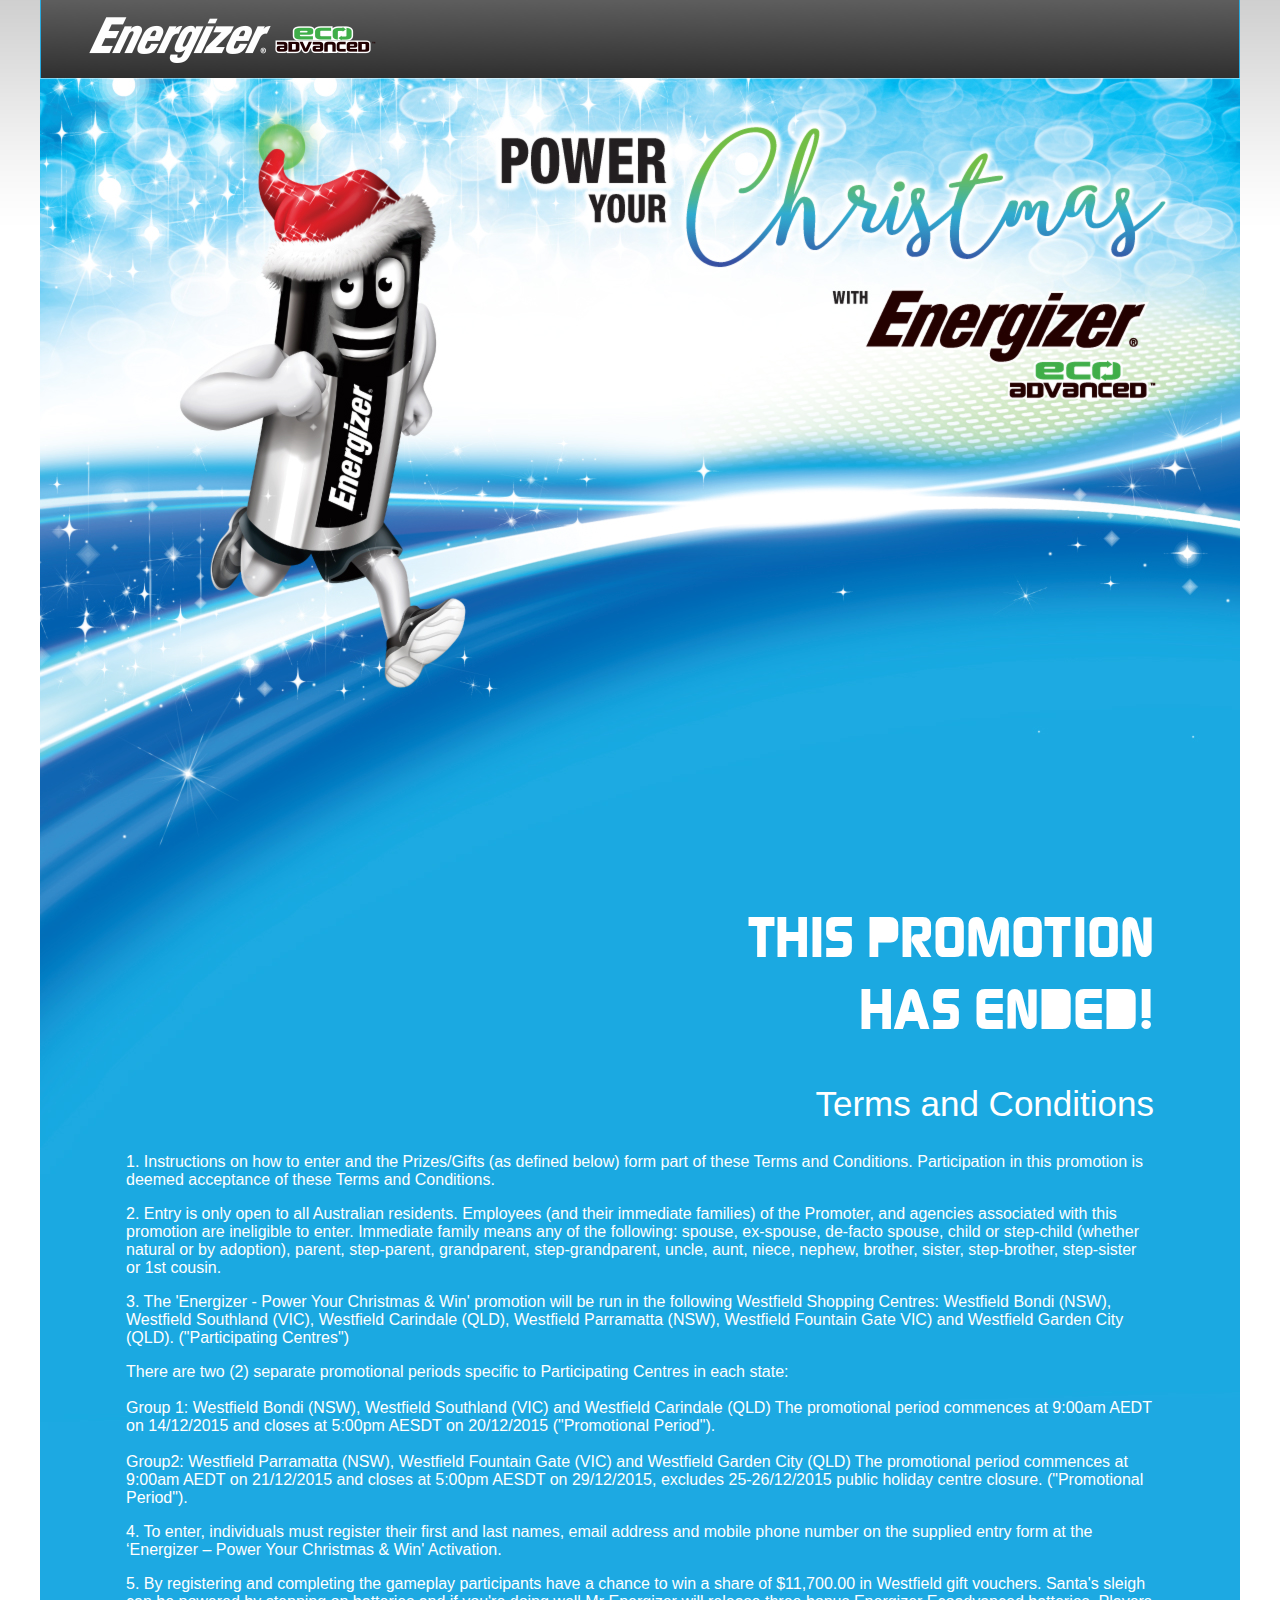
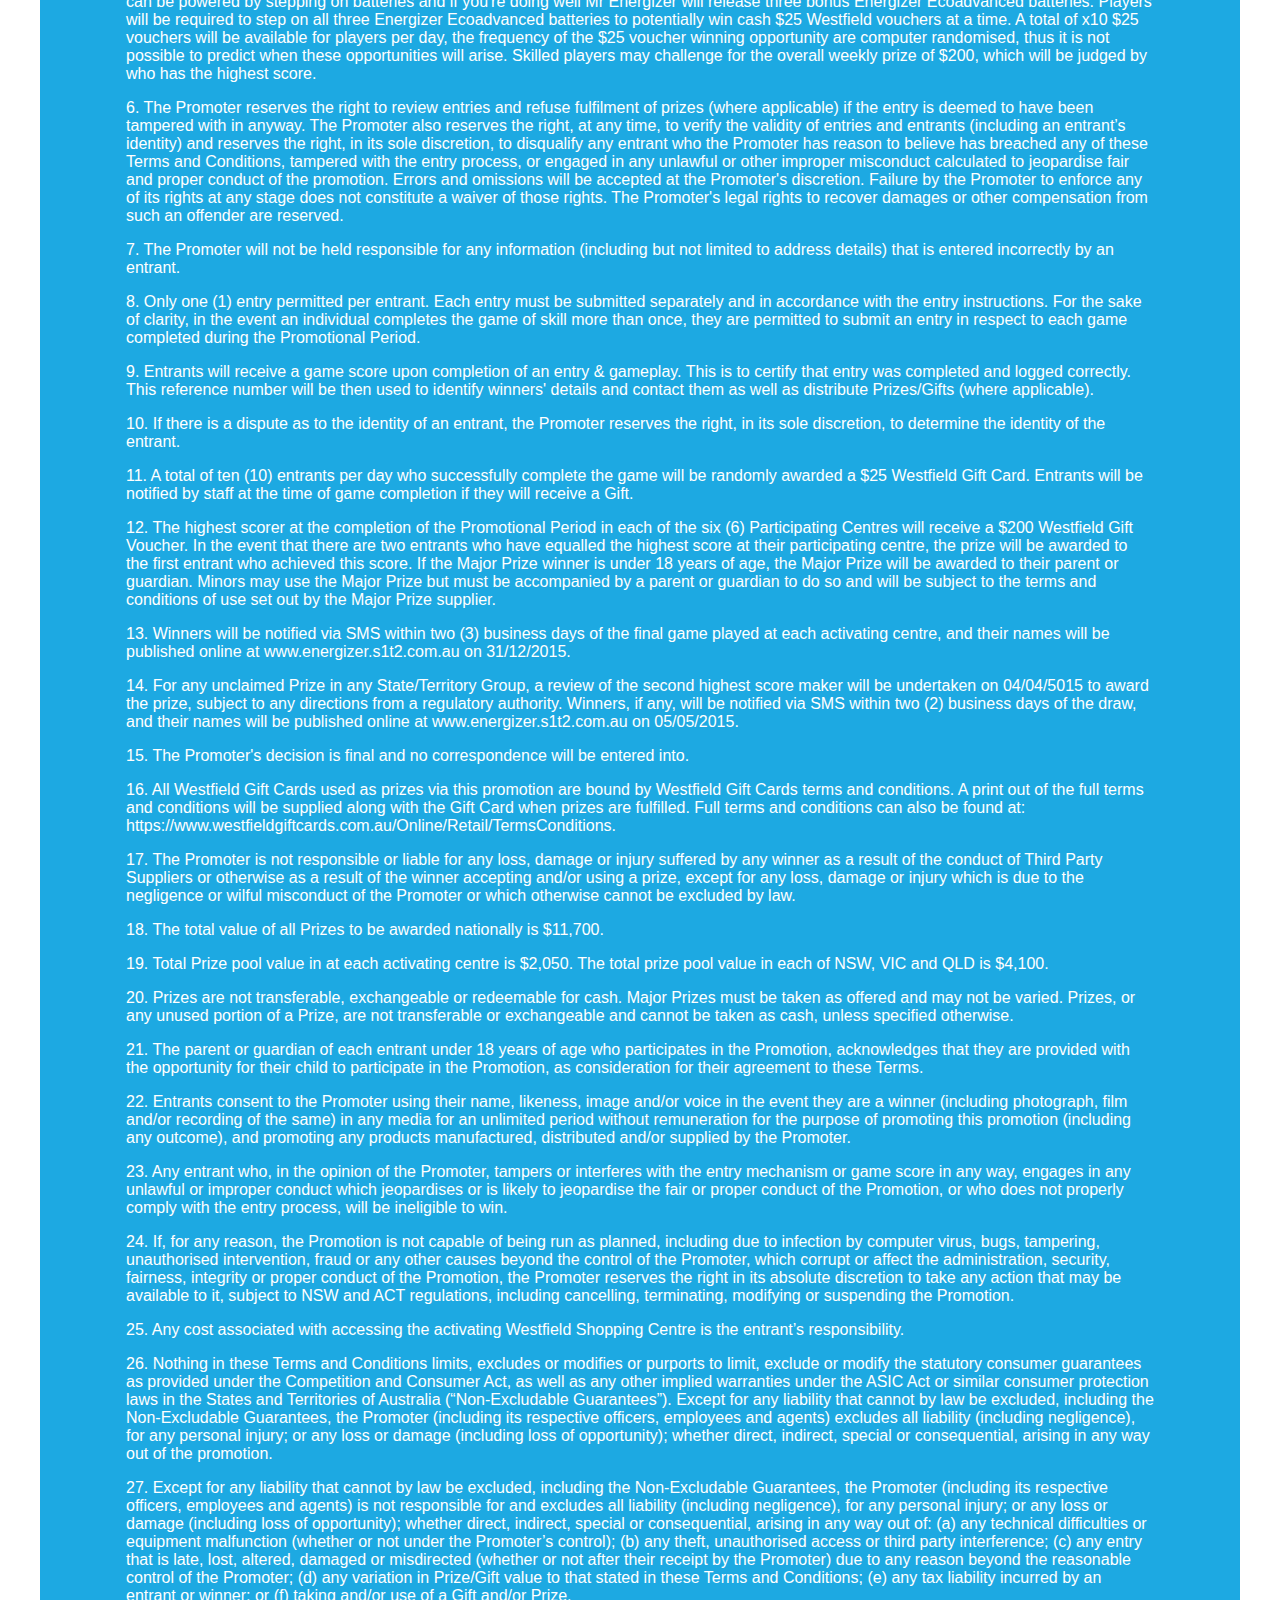
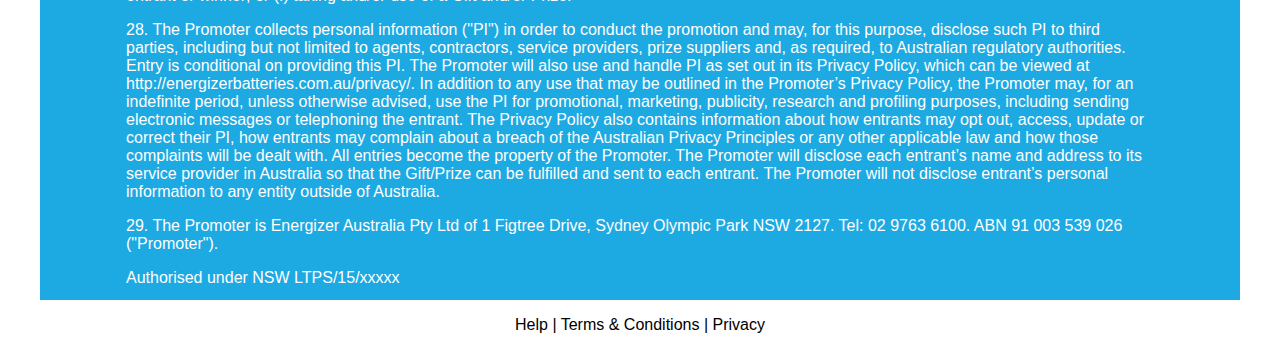
==== terms.html @ d1cc828e "changes" ====
<!DOCTYPE HTML>
<html>
<head>
  <title>Energizer</title>
  <link rel="stylesheet" type="text/css" href="terms.css">
</head>

<body>
  <div class="container">
    <div class="content">
      <h1>THIS PROMOTION<br>HAS ENDED!</h1>  
      <h2>Terms and Conditions</h2>
      <!-- <div class="three-columns"> -->
      <!--   <div class="item"> -->
      <!--     <h2 class="title">NSW</h2> --> 
      <!--     <h2>K.Colins</h2> --> 
      <!--     <h2>N.Bayley</h2> --> 
      <!--   </div>  -->
      <!--   <div class="item middle"> -->
      <!--     <h2 class="title">QLD</h2> --> 
      <!--     <h2>G.Hansen</h2> --> 
      <!--     <h2>K.Vicks</h2> --> 
      <!--   </div>  -->
      <!--   <div class="item"> -->
      <!--     <h2 class="title">VIC</h2> --> 
      <!--     <h2>S.Hamilton</h2> --> 
      <!--     <h2>C.Finlay</h2> --> 
      <!--   </div>  -->
      <!-- </div> -->
      <p>1. Instructions on how to enter and the Prizes/Gifts (as defined below) form part of these Terms and Conditions. Participation in this promotion is deemed acceptance of these Terms and Conditions.
      <p>2. Entry is only open to all Australian residents. Employees (and their immediate families) of the Promoter, and agencies associated with this promotion are ineligible to enter. Immediate family means any of the following: spouse, ex-spouse, de-facto spouse, child or step-child (whether natural or by adoption), parent, step-parent, grandparent, step-grandparent, uncle, aunt, niece, nephew, brother, sister, step-brother, step-sister or 1st cousin. </p>
      <p>3. The 'Energizer - Power Your Christmas & Win' promotion will be run in the following Westfield Shopping Centres: Westfield Bondi (NSW), Westfield Southland (VIC), Westfield Carindale (QLD), Westfield Parramatta (NSW), Westfield Fountain Gate VIC) and Westfield Garden City (QLD).  ("Participating Centres")</p>
    
      <p>There are two (2) separate promotional periods specific to Participating Centres in each state:<br><br>
      Group 1: Westfield Bondi (NSW), Westfield Southland (VIC) and Westfield Carindale (QLD) The promotional period commences at 9:00am AEDT on 14/12/2015 and closes at 5:00pm AESDT on 20/12/2015 ("Promotional Period").<br><br> 
      Group2: Westfield Parramatta (NSW), Westfield Fountain Gate (VIC) and Westfield Garden City (QLD) The promotional period commences at 9:00am AEDT on 21/12/2015 and closes at 5:00pm AESDT on 29/12/2015, excludes 25-26/12/2015 public holiday centre closure. ("Promotional Period").</p> 
      <p>4. To enter, individuals must register their first and last names, email address and mobile phone number on the supplied entry form at the ‘Energizer – Power Your Christmas & Win' Activation.</p>
      <p>5. By registering and completing the gameplay participants have a chance to win a share of $11,700.00 in Westfield gift vouchers. Santa's sleigh can be powered by stepping on batteries and if you're doing well Mr Energizer will release three bonus Energizer  Ecoadvanced batteries. Players will be required to step on all three Energizer Ecoadvanced batteries to potentially win cash $25 Westfield vouchers at a time. A total of x10 $25 vouchers will be available for players per day, the frequency of the $25 voucher winning opportunity are computer randomised, thus it is not possible to predict when these opportunities will arise. Skilled players may challenge for the overall weekly prize of $200, which will be judged by who has the highest score.</p>
    
      <p>6. The Promoter reserves the right to review entries and refuse fulfilment of prizes (where applicable) if the entry is deemed to have been tampered with in anyway. The Promoter also reserves the right, at any time, to verify the validity of entries and entrants (including an entrant’s identity) and reserves the right, in its sole discretion, to disqualify any entrant who the Promoter has reason to believe has breached any of these Terms and Conditions, tampered with the entry process, or engaged in any unlawful or other improper misconduct calculated to jeopardise fair and proper conduct of the promotion. Errors and omissions will be accepted at the Promoter's discretion. Failure by the Promoter to enforce any of its rights at any stage does not constitute a waiver of those rights. The Promoter's legal rights to recover damages or other compensation from such an offender are reserved.</p> 
      <p>7. The Promoter will not be held responsible for any information (including but not limited to address details) that is entered incorrectly by an entrant.</p>
      <p>8. Only one (1) entry permitted per entrant. Each entry must be submitted separately and in accordance with the entry instructions. For the sake of clarity, in the event an individual completes the game of skill more than once, they are permitted to submit an entry in respect to each game completed during the Promotional Period.</p>
    
      <p>9. Entrants will receive a game score upon completion of an entry & gameplay. This is to certify that entry was completed and logged correctly. This reference number will be then used to identify winners' details and contact them as well as distribute Prizes/Gifts (where applicable).</p>
      <p>10. If there is a dispute as to the identity of an entrant, the Promoter reserves the right, in its sole discretion, to determine the identity of the entrant.</p>
      <p>11. A total of ten (10) entrants per day who successfully complete the game will be randomly awarded a $25 Westfield Gift Card. Entrants will be notified by staff at the time of game completion if they will receive a Gift. </p>
      <p>12. The highest scorer at the completion of the Promotional Period in each of the six (6) Participating Centres will receive a $200 Westfield Gift Voucher. In the event that there are two entrants who have equalled the highest score at their participating centre, the prize will be awarded to the first entrant who achieved this score. If the Major Prize winner is under 18 years of age, the Major Prize will be awarded to their parent or guardian. Minors may use the Major Prize but must be accompanied by a parent or guardian to do so and will be subject to the terms and conditions of use set out by the Major Prize supplier.</p>
      <p>13. Winners will be notified via SMS within two (3) business days of the final game played at each activating centre, and their names will be published online at www.energizer.s1t2.com.au on 31/12/2015.</p>
      <p>14. For any unclaimed Prize in any State/Territory Group, a review of the second highest score maker will be undertaken on 04/04/5015 to award the prize, subject to any directions from a regulatory authority. Winners, if any, will be notified via SMS within two (2) business days of the draw, and their names will be published online at www.energizer.s1t2.com.au on 05/05/2015.</p>
      <p>15. The Promoter's decision is final and no correspondence will be entered into.</p>
      <p>16. All Westfield Gift Cards used as prizes via this promotion are bound by Westfield Gift Cards terms and conditions. A print out of the full terms and conditions will be supplied along with the Gift Card when prizes are fulfilled. Full terms and conditions can also be found at: https://www.westfieldgiftcards.com.au/Online/Retail/TermsConditions.</p>
      <p>17. The Promoter is not responsible or liable for any loss, damage or injury suffered by any winner as a result of the conduct of Third Party Suppliers or otherwise as a result of the winner accepting and/or using a prize, except for any loss, damage or injury which is due to the negligence or wilful misconduct of the Promoter or which otherwise cannot be excluded by law.</p>
    
      <p>18. The total value of all Prizes to be awarded nationally is $11,700.</p>
      <p>19. Total Prize pool value in at each activating centre is $2,050. The total prize pool value in each of NSW, VIC and QLD is $4,100.</p>
      <p>20. Prizes are not transferable, exchangeable or redeemable for cash. Major Prizes must be taken as offered and may not be varied. Prizes, or any unused portion of a Prize, are not transferable or exchangeable and cannot be taken as cash, unless specified otherwise.</p>
      <p>21. The parent or guardian of each entrant under 18 years of age who participates in the Promotion, acknowledges that they are provided with the opportunity for their child to participate in the Promotion, as consideration for their agreement to these Terms.</p>
      <p>22. Entrants consent to the Promoter using their name, likeness, image and/or voice in the event they are a winner (including photograph, film and/or recording of the same) in any media for an unlimited period without remuneration for the purpose of promoting this promotion (including any outcome), and promoting any products manufactured, distributed and/or supplied by the Promoter.</p>
      <p>23. Any entrant who, in the opinion of the Promoter, tampers or interferes with the entry mechanism or game score in any way, engages in any unlawful or improper conduct which jeopardises or is likely to jeopardise the fair or proper conduct of the Promotion, or who does not properly comply with the entry process, will be ineligible to win.</p>
      <p>24. If, for any reason, the Promotion is not capable of being run as planned, including due to infection by computer virus, bugs, tampering, unauthorised intervention, fraud or any other causes beyond the control of the Promoter, which corrupt or affect the administration, security, fairness, integrity or proper conduct of the Promotion, the Promoter reserves the right in its absolute discretion to take any action that may be available to it, subject to NSW and ACT regulations, including cancelling, terminating, modifying or suspending the Promotion.</p>
      <p>25. Any cost associated with accessing the activating Westfield Shopping Centre is the entrant’s responsibility.</p>
      <p>26. Nothing in these Terms and Conditions limits, excludes or modifies or purports to limit, exclude or modify the statutory consumer guarantees as provided under the Competition and Consumer Act, as well as any other implied warranties under the ASIC Act or similar consumer protection laws in the States and Territories of Australia (“Non-Excludable Guarantees”). Except for any liability that cannot by law be excluded, including the Non-Excludable Guarantees, the Promoter (including its respective officers, employees and agents) excludes all liability (including negligence), for any personal injury; or any loss or damage (including loss of opportunity); whether direct, indirect, special or consequential, arising in any way out of the promotion.</p>
      <p>27. Except for any liability that cannot by law be excluded, including the Non-Excludable Guarantees, the Promoter (including its respective officers, employees and agents) is not responsible for and excludes all liability (including negligence), for any personal injury; or any loss or damage (including loss of opportunity); whether direct, indirect, special or consequential, arising in any way out of: (a) any technical difficulties or equipment malfunction (whether or not under the Promoter’s control); (b) any theft, unauthorised access or third party interference; (c) any entry that is late, lost, altered, damaged or misdirected (whether or not after their receipt by the Promoter) due to any reason beyond the reasonable control of the Promoter; (d) any variation in Prize/Gift value to that stated in these Terms and Conditions; (e) any tax liability incurred by an entrant or winner; or (f) taking and/or use of a Gift and/or Prize.</p>
      <p>28. The Promoter collects personal information ("PI") in order to conduct the promotion and may, for this purpose, disclose such PI to third parties, including but not limited to agents, contractors, service providers, prize suppliers and, as required, to Australian regulatory authorities. Entry is conditional on providing this PI. The Promoter will also use and handle PI as set out in its Privacy Policy, which can be viewed at http://energizerbatteries.com.au/privacy/. In addition to any use that may be outlined in the Promoter’s Privacy Policy, the Promoter may, for an indefinite period, unless otherwise advised, use the PI for promotional, marketing, publicity, research and profiling purposes, including sending electronic messages or telephoning the entrant. The Privacy Policy also contains information about how entrants may opt out, access, update or correct their PI, how entrants may complain about a breach of the Australian Privacy Principles or any other applicable law and how those complaints will be dealt with. All entries become the property of the Promoter. The Promoter will disclose each entrant’s name and address to its service provider in Australia so that the Gift/Prize can be fulfilled and sent to each entrant. The Promoter will not disclose entrant’s personal information to any entity outside of Australia.</p>
      <p>29. The Promoter is Energizer Australia Pty Ltd of 1 Figtree Drive, Sydney Olympic Park NSW 2127. Tel: 02 9763 6100. ABN 91 003 539 026 ("Promoter").</p>
      <p>Authorised under NSW LTPS/15/xxxxx</p>
    </div> <!--content-->
    
  </div>
  <div class="footer">
    <p><a href="/terms">Help</a> | <a href="/terms">Terms & Conditions</a> | <a href="/terms">Privacy</a></p> 
  </div><!--footer--> 
</body>

</html>
---- terms.css ----
@font-face {
  font-family: 'DigitalSansEF-Bold';
  src: url('fonts/DigitalSansEF-Bold.ttf');
  font-weight: bold;
}


body,
html{
  margin: 0;
  font-family: 'Helvetica Neue', Helvetica, Arial, sans-serif;
  font-weight: 300;
}

body {
  background: #ffffff url('images/background.png') 0 0 repeat-x;
}

h1,
h2,
h3,
h4,
h5,
a,
p {
  color: #fff;
  font-weight: 400;
}
h1 {
  font-size: 60px;
}
h2 {
  font-size: 35px;
}
h3 {
  font-size: 25px;
}
.container {
  width: 1200px;
  height: 3500px;
  margin: 0 auto;
  background: rgb(41, 170, 223) url('images/term-img.png') no-repeat;
  background-size: 1200px 4378px;
  position: relative;
}

.container .content {
  position: absolute;
  top: 800px; 
  right: 0;
  bottom: 0;
  text-align: right; 
  padding: 60px 86px; 
}

.container .content h1 {
  font-family: 'DigitalSansEF-Bold';
  font-size: 60px;
}

.container .content p {
  text-align: left;
  font-weight: 300;
}

.container .content .three-columns {
  display: inline-block;
}

.container .content .three-columns .item{
  float: left;
}
.container .content .three-columns .middle{
  margin: 0 80px;
}
.container .content .three-columns .item h2{
  margin: 0; 
}
.container .content .three-columns .item .title{
  font-weight: 700;
}

.footer p {
  color: #000;
  text-align: center;
}

.footer a {
  color: #000;
  text-decoration: none;
}

.footer a:hover {
  text-decoration: underline;
}
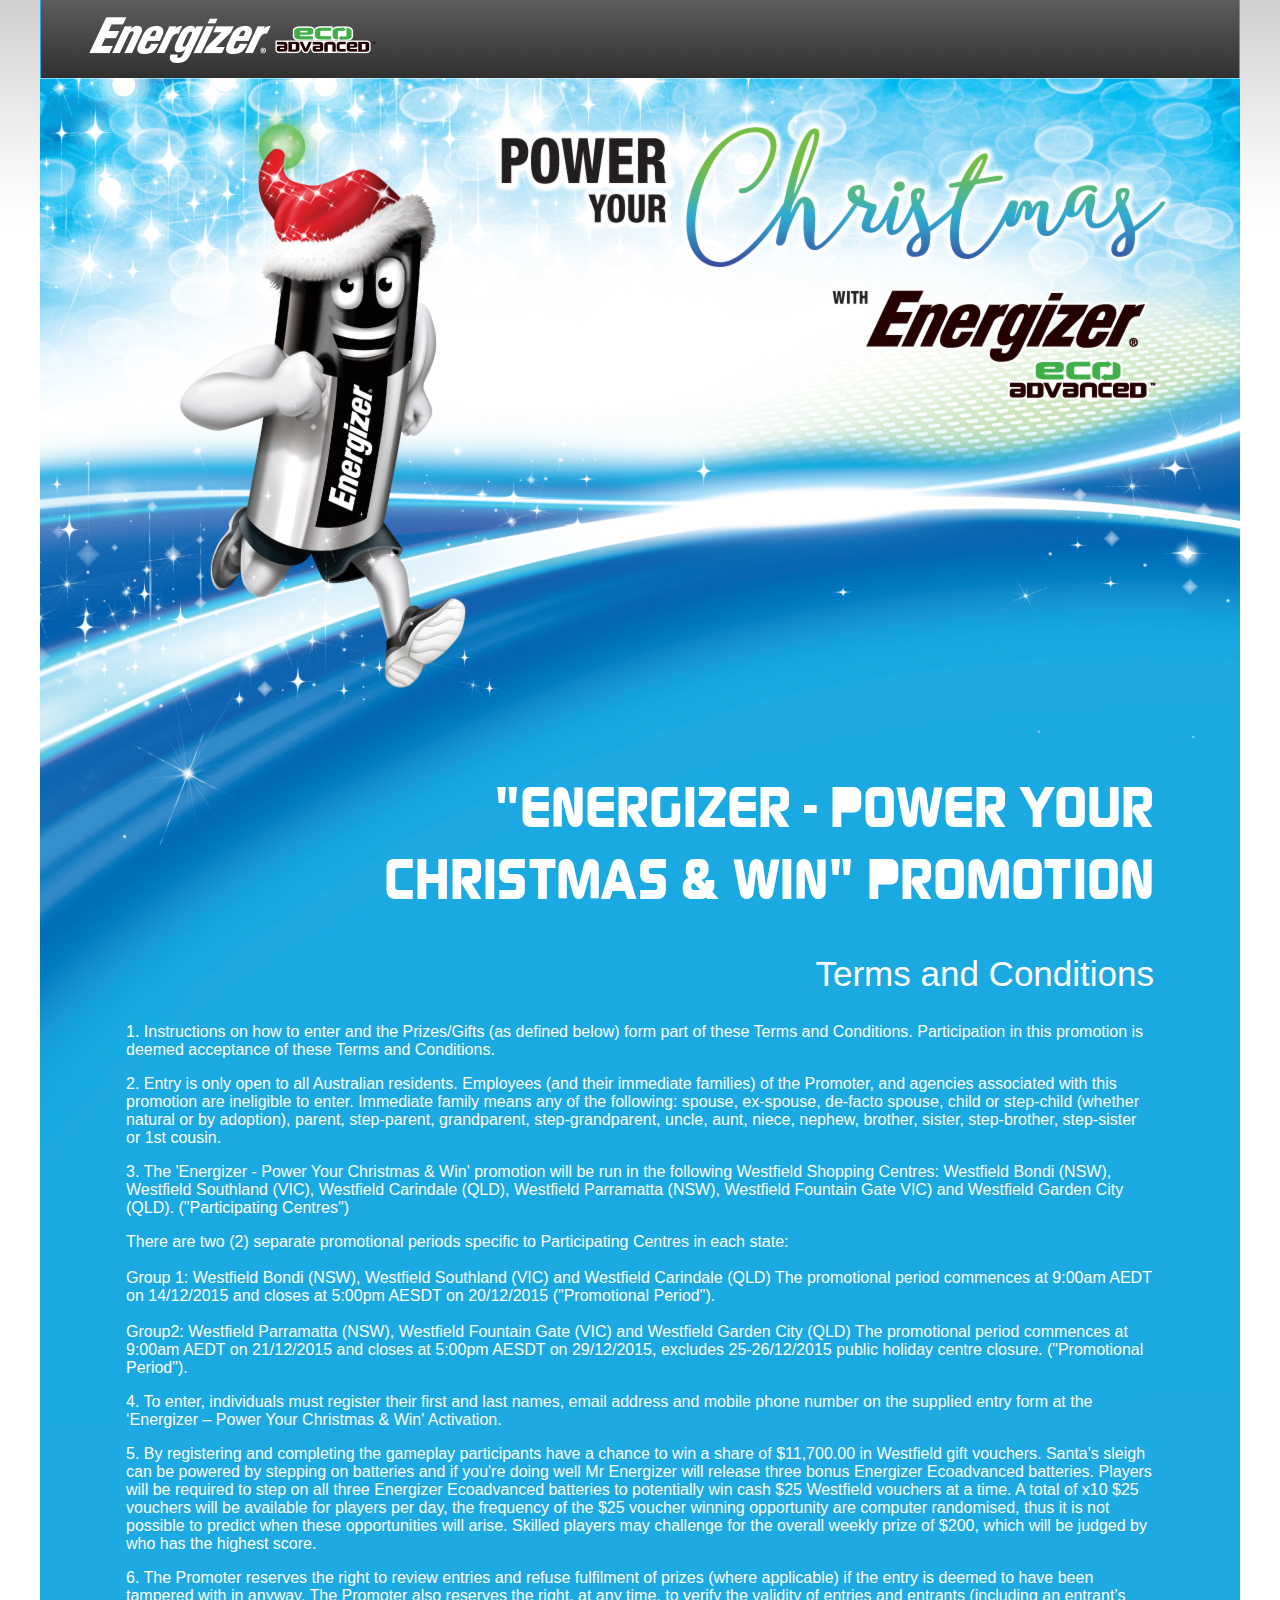
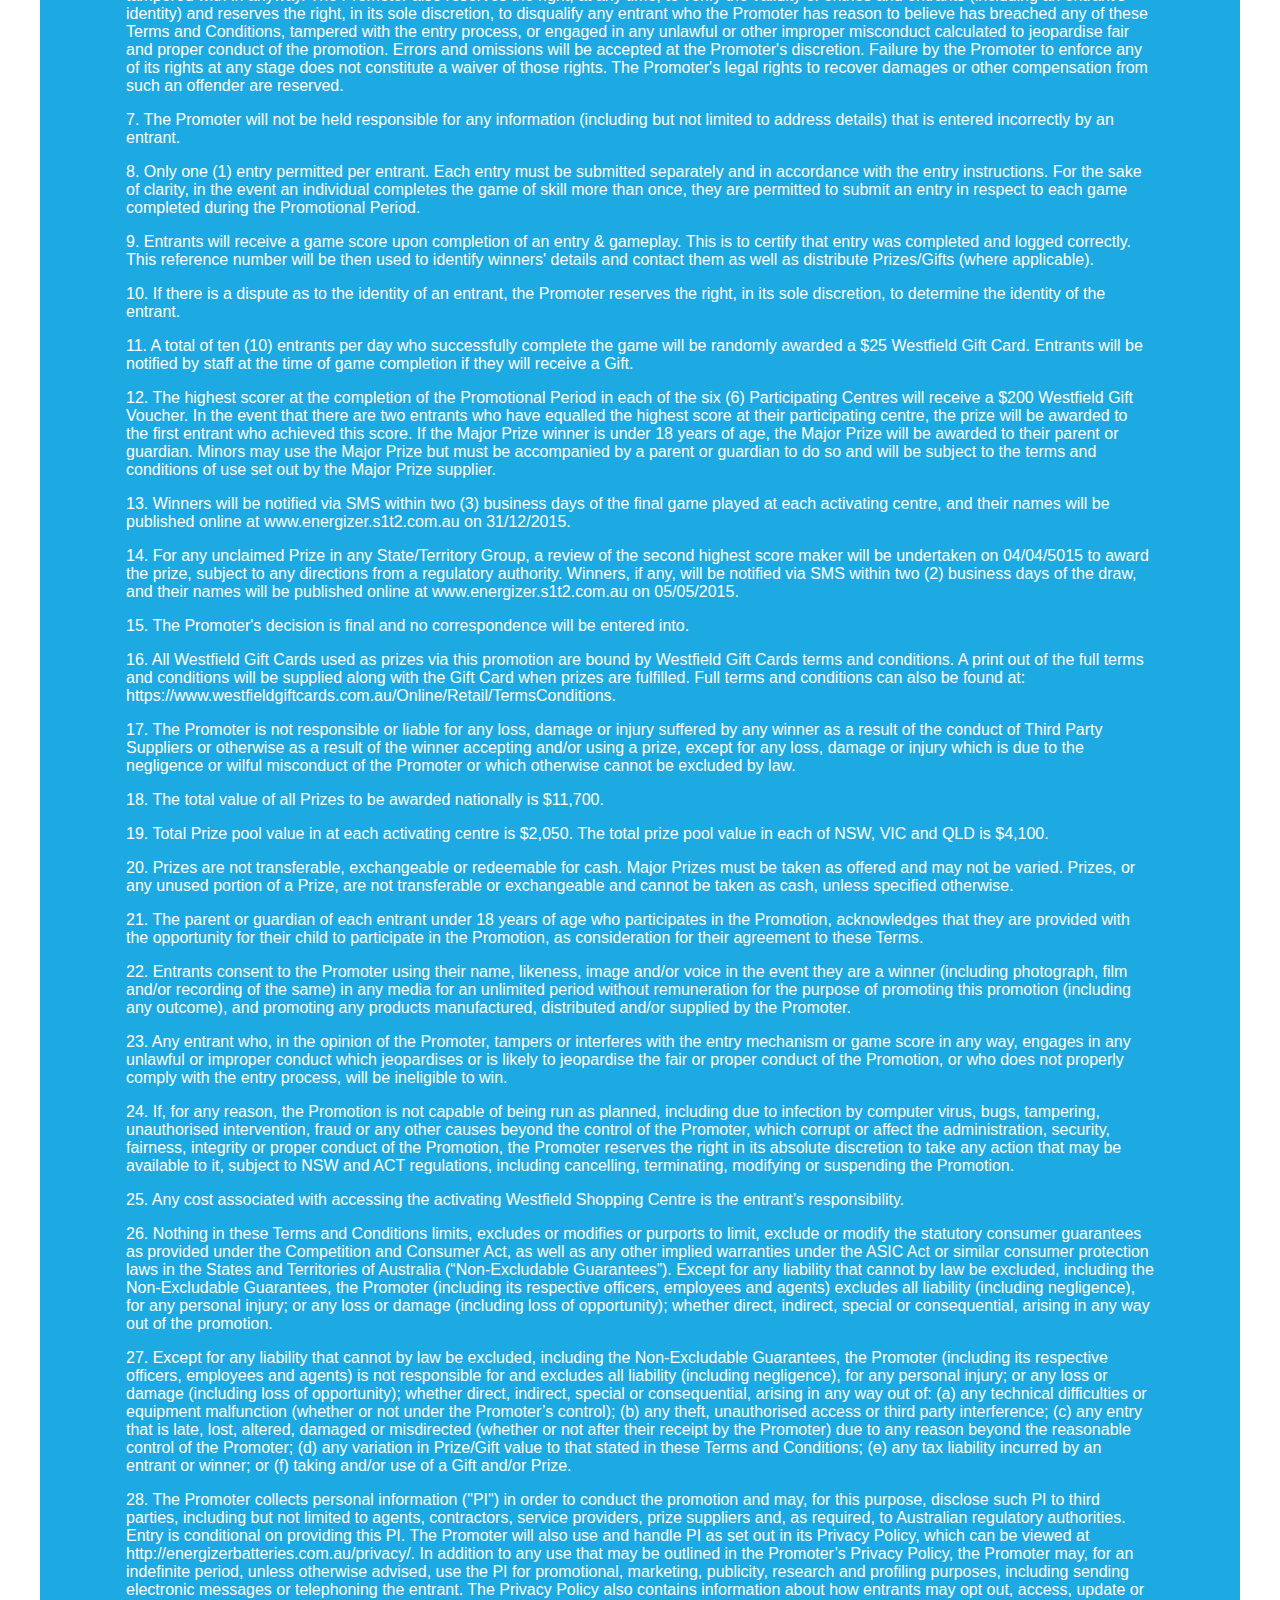
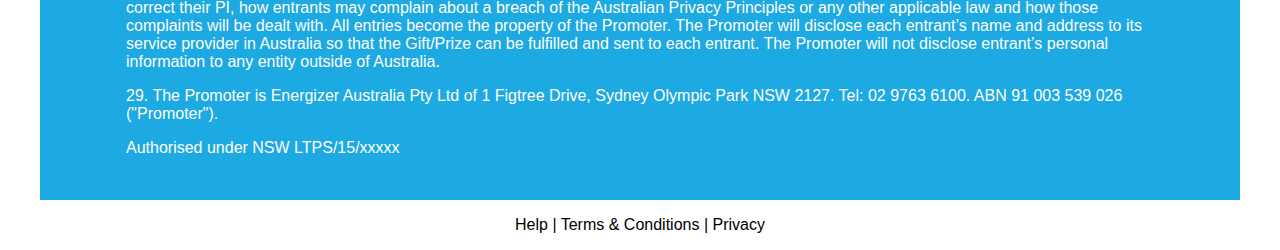
==== commit 1eda7416: "changes" ====
--- a/terms.html
+++ b/terms.html
@@ -8,7 +8,7 @@
 <body>
   <div class="container">
     <div class="content">
-      <h1>THIS PROMOTION<br>HAS ENDED!</h1>  
+      <h1>"ENERGIZER - POWER YOUR<br>CHRISTMAS & WIN" PROMOTION</h1>  
       <h2>Terms and Conditions</h2>
       <!-- <div class="three-columns"> -->
       <!--   <div class="item"> -->
@@ -68,7 +68,7 @@
     
   </div>
   <div class="footer">
-    <p><a href="/terms">Help</a> | <a href="/terms">Terms & Conditions</a> | <a href="/terms">Privacy</a></p> 
+    <p><a href="/terms.html">Help</a> | <a href="/terms.html">Terms & Conditions</a> | <a href="/terms.html">Privacy</a></p> 
   </div><!--footer--> 
 </body>
 
--- a/terms.css
+++ b/terms.css
@@ -27,7 +27,7 @@
   font-weight: 400;
 }
 h1 {
-  font-size: 60px;
+  font-size: 55px;
 }
 h2 {
   font-size: 35px;
@@ -37,7 +37,7 @@
 }
 .container {
   width: 1200px;
-  height: 3500px;
+  height: 3400px;
   margin: 0 auto;
   background: rgb(41, 170, 223) url('images/term-img.png') no-repeat;
   background-size: 1200px 4378px;
@@ -46,7 +46,7 @@
 
 .container .content {
   position: absolute;
-  top: 800px; 
+  top: 670px; 
   right: 0;
   bottom: 0;
   text-align: right; 
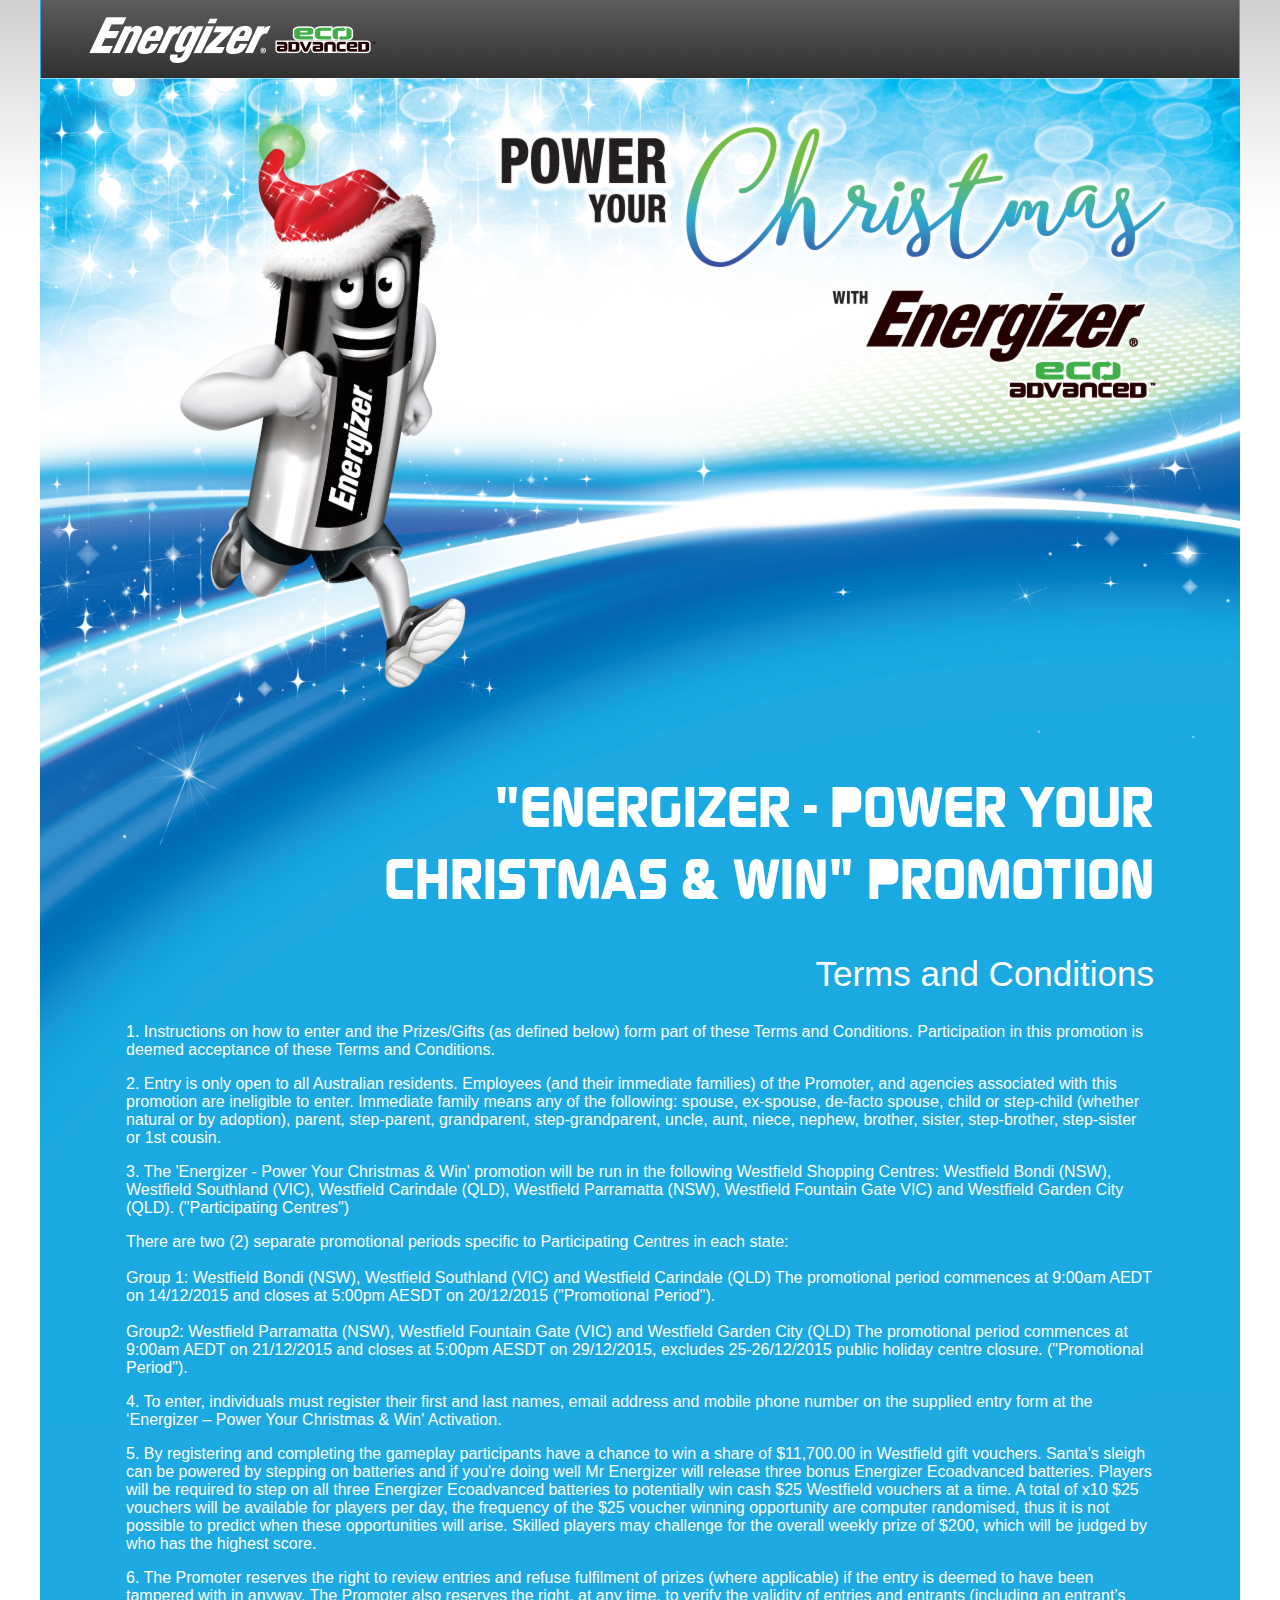
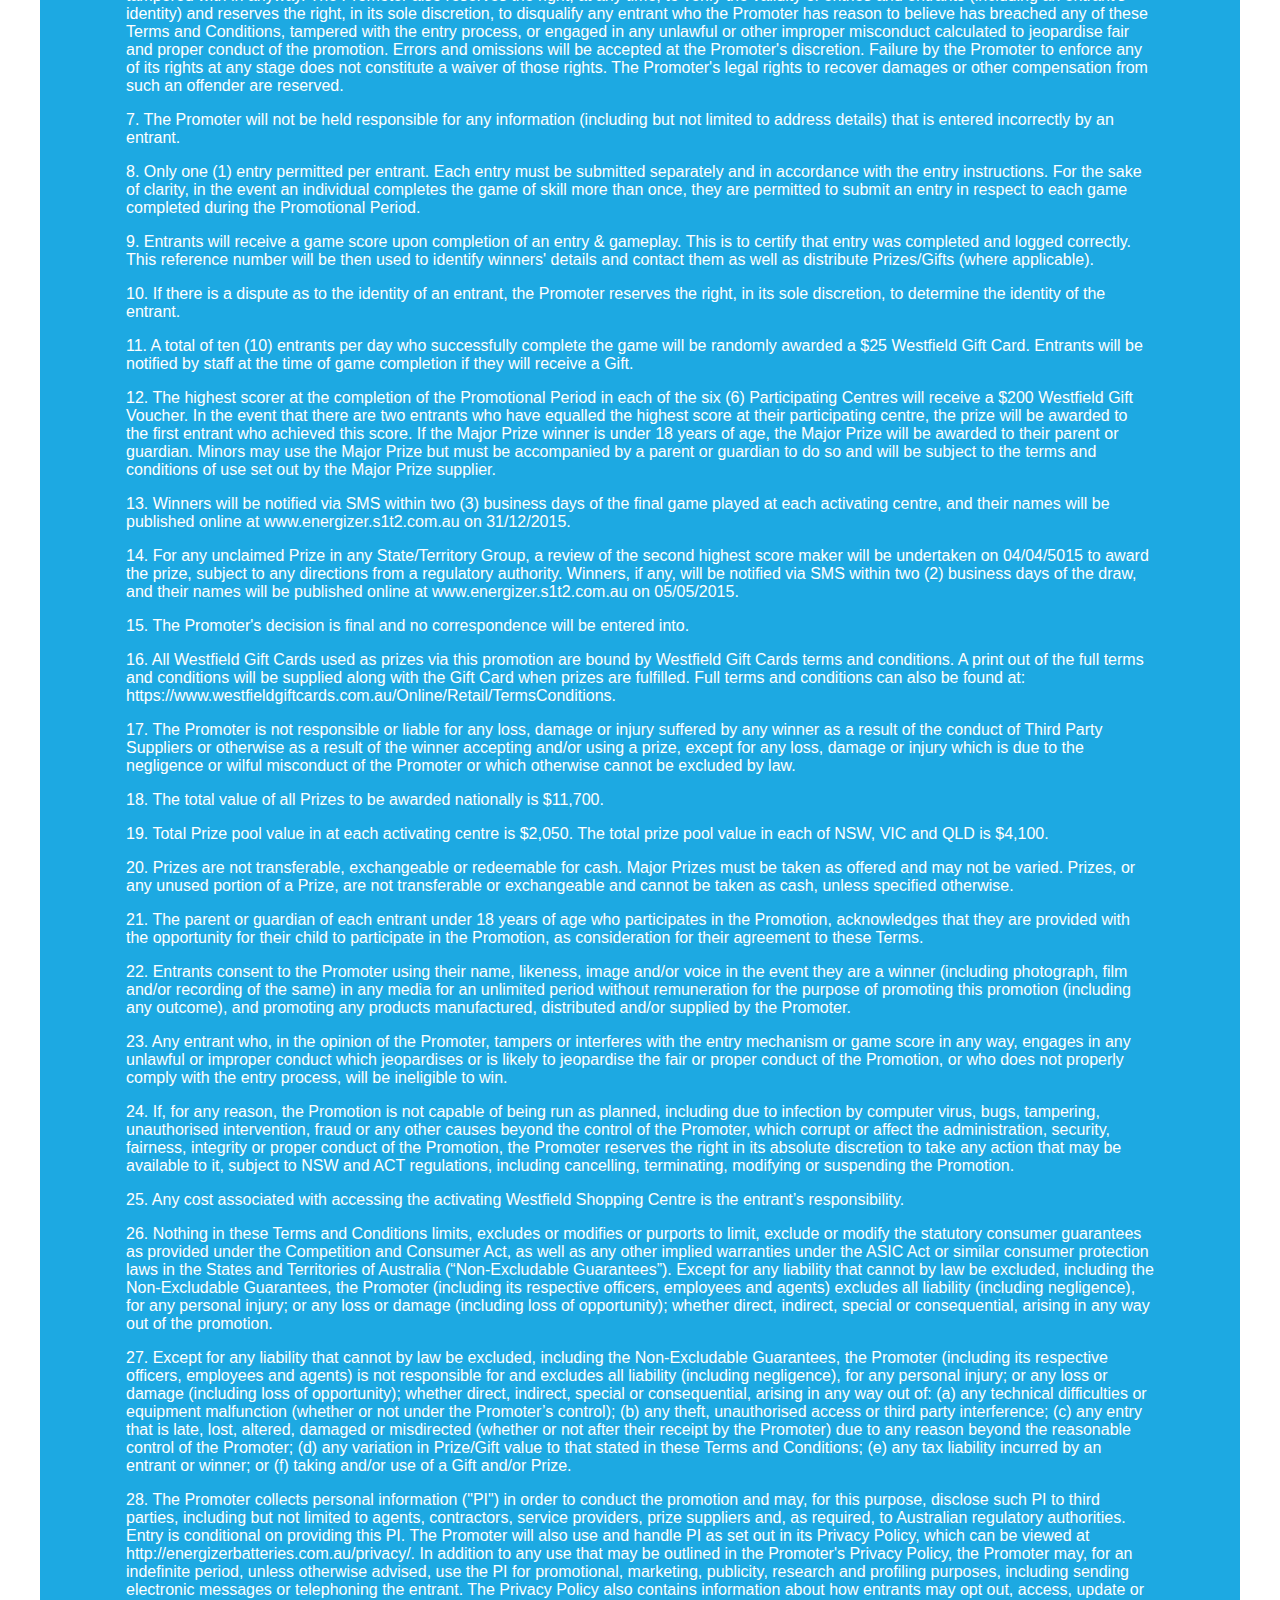
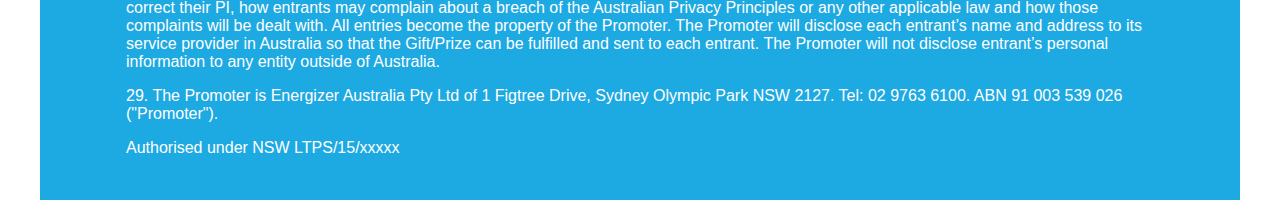
==== commit 327c8aad: "changes" ====
--- a/terms.html
+++ b/terms.html
@@ -61,15 +61,12 @@
       <p>25. Any cost associated with accessing the activating Westfield Shopping Centre is the entrant’s responsibility.</p>
       <p>26. Nothing in these Terms and Conditions limits, excludes or modifies or purports to limit, exclude or modify the statutory consumer guarantees as provided under the Competition and Consumer Act, as well as any other implied warranties under the ASIC Act or similar consumer protection laws in the States and Territories of Australia (“Non-Excludable Guarantees”). Except for any liability that cannot by law be excluded, including the Non-Excludable Guarantees, the Promoter (including its respective officers, employees and agents) excludes all liability (including negligence), for any personal injury; or any loss or damage (including loss of opportunity); whether direct, indirect, special or consequential, arising in any way out of the promotion.</p>
       <p>27. Except for any liability that cannot by law be excluded, including the Non-Excludable Guarantees, the Promoter (including its respective officers, employees and agents) is not responsible for and excludes all liability (including negligence), for any personal injury; or any loss or damage (including loss of opportunity); whether direct, indirect, special or consequential, arising in any way out of: (a) any technical difficulties or equipment malfunction (whether or not under the Promoter’s control); (b) any theft, unauthorised access or third party interference; (c) any entry that is late, lost, altered, damaged or misdirected (whether or not after their receipt by the Promoter) due to any reason beyond the reasonable control of the Promoter; (d) any variation in Prize/Gift value to that stated in these Terms and Conditions; (e) any tax liability incurred by an entrant or winner; or (f) taking and/or use of a Gift and/or Prize.</p>
-      <p>28. The Promoter collects personal information ("PI") in order to conduct the promotion and may, for this purpose, disclose such PI to third parties, including but not limited to agents, contractors, service providers, prize suppliers and, as required, to Australian regulatory authorities. Entry is conditional on providing this PI. The Promoter will also use and handle PI as set out in its Privacy Policy, which can be viewed at http://energizerbatteries.com.au/privacy/. In addition to any use that may be outlined in the Promoter’s Privacy Policy, the Promoter may, for an indefinite period, unless otherwise advised, use the PI for promotional, marketing, publicity, research and profiling purposes, including sending electronic messages or telephoning the entrant. The Privacy Policy also contains information about how entrants may opt out, access, update or correct their PI, how entrants may complain about a breach of the Australian Privacy Principles or any other applicable law and how those complaints will be dealt with. All entries become the property of the Promoter. The Promoter will disclose each entrant’s name and address to its service provider in Australia so that the Gift/Prize can be fulfilled and sent to each entrant. The Promoter will not disclose entrant’s personal information to any entity outside of Australia.</p>
+      <p>28. The Promoter collects personal information ("PI") in order to conduct the promotion and may, for this purpose, disclose such PI to third parties, including but not limited to agents, contractors, service providers, prize suppliers and, as required, to Australian regulatory authorities. Entry is conditional on providing this PI. The Promoter will also use and handle PI as set out in its Privacy Policy, which can be viewed at http://energizerbatteries.com.au/privacy/. In addition to any use that may be outlined in the Promoter's Privacy Policy, the Promoter may, for an indefinite period, unless otherwise advised, use the PI for promotional, marketing, publicity, research and profiling purposes, including sending electronic messages or telephoning the entrant. The Privacy Policy also contains information about how entrants may opt out, access, update or correct their PI, how entrants may complain about a breach of the Australian Privacy Principles or any other applicable law and how those complaints will be dealt with. All entries become the property of the Promoter. The Promoter will disclose each entrant’s name and address to its service provider in Australia so that the Gift/Prize can be fulfilled and sent to each entrant. The Promoter will not disclose entrant’s personal information to any entity outside of Australia.</p>
       <p>29. The Promoter is Energizer Australia Pty Ltd of 1 Figtree Drive, Sydney Olympic Park NSW 2127. Tel: 02 9763 6100. ABN 91 003 539 026 ("Promoter").</p>
       <p>Authorised under NSW LTPS/15/xxxxx</p>
     </div> <!--content-->
     
   </div>
-  <div class="footer">
-    <p><a href="/terms.html">Help</a> | <a href="/terms.html">Terms & Conditions</a> | <a href="/terms.html">Privacy</a></p> 
-  </div><!--footer--> 
 </body>
 
 </html>
